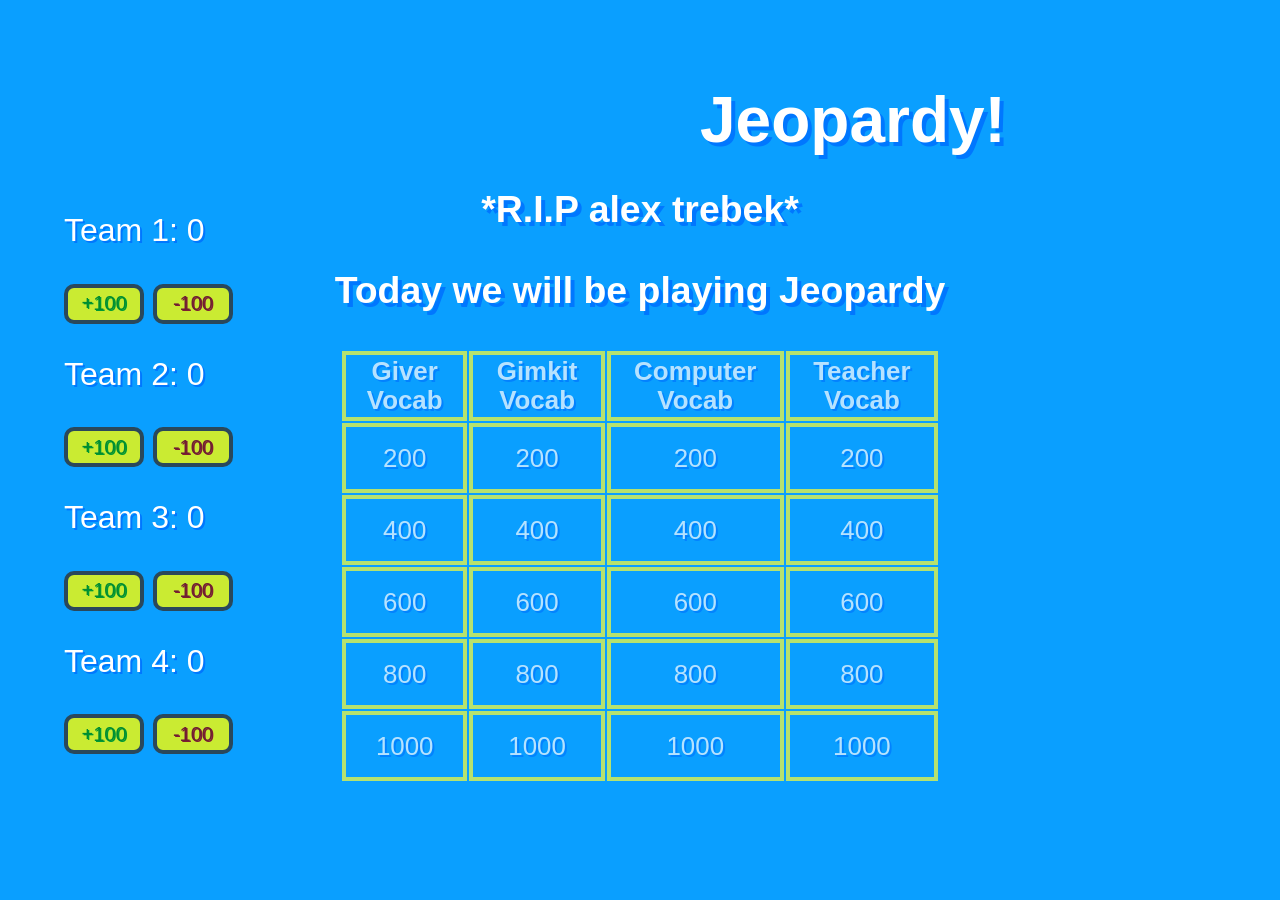
==== index.html @ 74b6b7cc "e" ====
<!DOCTYPE html>
<html lang="en">

<head>
    <meta charset="UTF-8">
    <meta http-equiv="X-UA-Compatible" content="IE=edge">
    <meta name="viewport" content="width=device-width, initial-scale=1.0">
    <title>Unit4Vocab2020-jeopardy</title>

    <link href="index.css" rel="stylesheet" type="text/css">
    <link href="popup.css" rel="stylesheet" type="text/css">
</head>

<body>
    <script src="index.js"></script>
    
    <div id="table">
        <center>
            <h1>Jeopardy!</h1>

            <br />
            <br />
            <br />
            <h3> *R.I.P alex trebek* </h3>
            <h3>Today we will be playing <b> Jeopardy </b> </h3>
            <table>
                <tr>

                    <th><span>Giver Vocab</span></th>
                    <th><span>Gimkit Vocab </span></th>
                    <th><span>Computer Vocab</span></th>
                    <th><span>Teacher Vocab</span></th>
                </tr>
                <tr>
                    <td><span>200</span></td>
                    <td><span>200</span></td>
                    <td><span>200</span></td>
                    <td><span>200</span></td>
                </tr>
                <tr>
                    <td><span>400</span></td>
                    <td><span>400</span></td>
                    <td><span>400</span></td>
                    <td><span>400</span></td>
                </tr>
                <tr>
                    <td><span>600</span></td>
                    <td><span>600</span></td>
                    <td><span>600</span></td>
                    <td><span>600</span></td>
                </tr>
    
                <tr>
                    <td><span>800</span></td>
                    <td><span>800</span></td>
                    <td><span>800</span></td>
                    <td><span>800</span></td>
                </tr>
    
                <tr>
                    <td><span>1000</span></td>
                    <td><span>1000</span></td>
                    <td><span>1000</span></td>
                    <td><span>1000</span></td>
                </tr>
            </table>
        </center>
    </div>

    <div id="scores">
        <p>Team 1: <span id="team1score">0</span></p>
        <button class="add" onclick="addPoints(1)">+100</button>
        <button class="subtract" onclick="subtractPoints(1)">-100</button>
        <p>Team 2: <span id="team2score">0</span></p>
        <button class="add" onclick="addPoints(2)">+100</button>
        <button class="subtract" onclick="subtractPoints(2)">-100</button>
        <p>Team 3: <span id="team3score">0</span></p>
        <button class="add" onclick="addPoints(3)">+100</button>
        <button class="subtract" onclick="subtractPoints(3)">-100</button>
        <p>Team 4: <span id="team4score">0</span></p>
        <button class="add" onclick="addPoints(4)">+100</button>
        <button class="subtract" onclick="subtractPoints(4)">-100</button>
        <!--<p>Team A: WE ARE THE GOATS :P</p>-->
    </div>
</body>

</html>
---- index.css ----
body {
    margin: 20px;
    padding: 20px;
    background-color:  rgb(10, 159, 255);
    color:  rgb(10, 159, 255);;
    font-family: 'Segoe UI', Roboto, Oxygen, Ubuntu, Cantarell, 'Open Sans', 'Helvetica Neue', sans-serif;
    font-style: bold;
    font-size: 200%;
    color: rgb(255, 255, 255);
    text-shadow: 4px 4px rgb(0, 119, 255);
    overflow-x: hidden;
}

table {
    width: 50%;
}

@keyframes example {
    0% {left: 25%;}
    25% {left: 55%;}
    50% {left: 300%;}
    50.001% {left: -300%;}
    75% {left: -25%}   
    100% {left: 25%}    
}

h1 {
    left: 55%;
    animation: example;
    animation-duration: 8s;
    animation-iteration-count: infinite;
    position: absolute;
}

th, td, tr {
    text-align: center;
    font-size: 90%;
    color: rgb(255, 255, 255);
    border: 4px solid rgb(255, 255, 50);
    border-collapse: collapse;
    height: 60px;
    text-shadow: 2px 2px rgb(0, 119, 255);
}

th, td {
    opacity: 0.7;
    transition: opacity 0.2s, border 0.8s;
}

th:hover, td:hover {
    opacity: 1.5;
    transition: opacity 0.1s, border 0.8s;
    overflow: auto;
    border: 4px solid rgb(255, 255, 150);
}

button {
    background-color: rgb(251, 255, 0);
    border: 4px solid #333;
    width: 80px;
    height: 40px;
    font-size: 20px;
    font-family: 'Segoe UI', Roboto, Oxygen, Ubuntu, Cantarell, 'Open Sans', 'Helvetica Neue', sans-serif;
    border-radius: 10px;
    font-style: bold;
    color: #440;
    text-shadow: 1.25px 1.25px rgb(151, 155, 0);
    opacity: 0.8;
    transition: opacity 0.1s;
}

button:hover {
    opacity: 1;
    transition: opacity 0.2s;
}

.add {
    color: #080;
    text-shadow: 1.25px 1.25px rgb(0, 155, 0);
}

.subtract {
    color: #800;
    text-shadow: 1.25px 1.25px rgb(155, 0, 0);
}

#table {
    position: relative;
}

#scores {
    position: absolute;
    left: 5%;
    top: 20%;
    width: 20%;
    text-shadow: 2px 2px rgb(0, 119, 255);
}
---- popup.css ----
/* Popup box BEGIN */
.hover_bkgr_fricc{
    background:rgba(0,0,0,.4);
    cursor:pointer;
    display:none;
    height:100%;
    position:fixed;
    text-align:center;
    top:0;
    width:100%;
    z-index:10000;
}
.hover_bkgr_fricc .helper{
    display:inline-block;
    height:100%;
    vertical-align:middle;
}
.hover_bkgr_fricc > div {
    background-color: #fff;
    box-shadow: 10px 10px 60px #555;
    display: inline-block;
    height: auto;
    max-width: 551px;
    min-height: 100px;
    vertical-align: middle;
    width: 60%;
    position: relative;
    border-radius: 8px;
    padding: 15px 5%;
}
.popupCloseButton {
    background-color: #fff;
    border: 3px solid #999;
    border-radius: 50px;
    cursor: pointer;
    display: inline-block;
    font-family: arial;
    font-weight: bold;
    position: absolute;
    top: -20px;
    right: -20px;
    font-size: 25px;
    line-height: 30px;
    width: 30px;
    height: 30px;
    text-align: center;
}
.popupCloseButton:hover {
    background-color: #ccc;
}
.trigger_popup_fricc {
    cursor: pointer;
    font-size: 20px;
    margin: 20px;
    display: inline-block;
    font-weight: bold;
}
/* Popup box BEGIN */
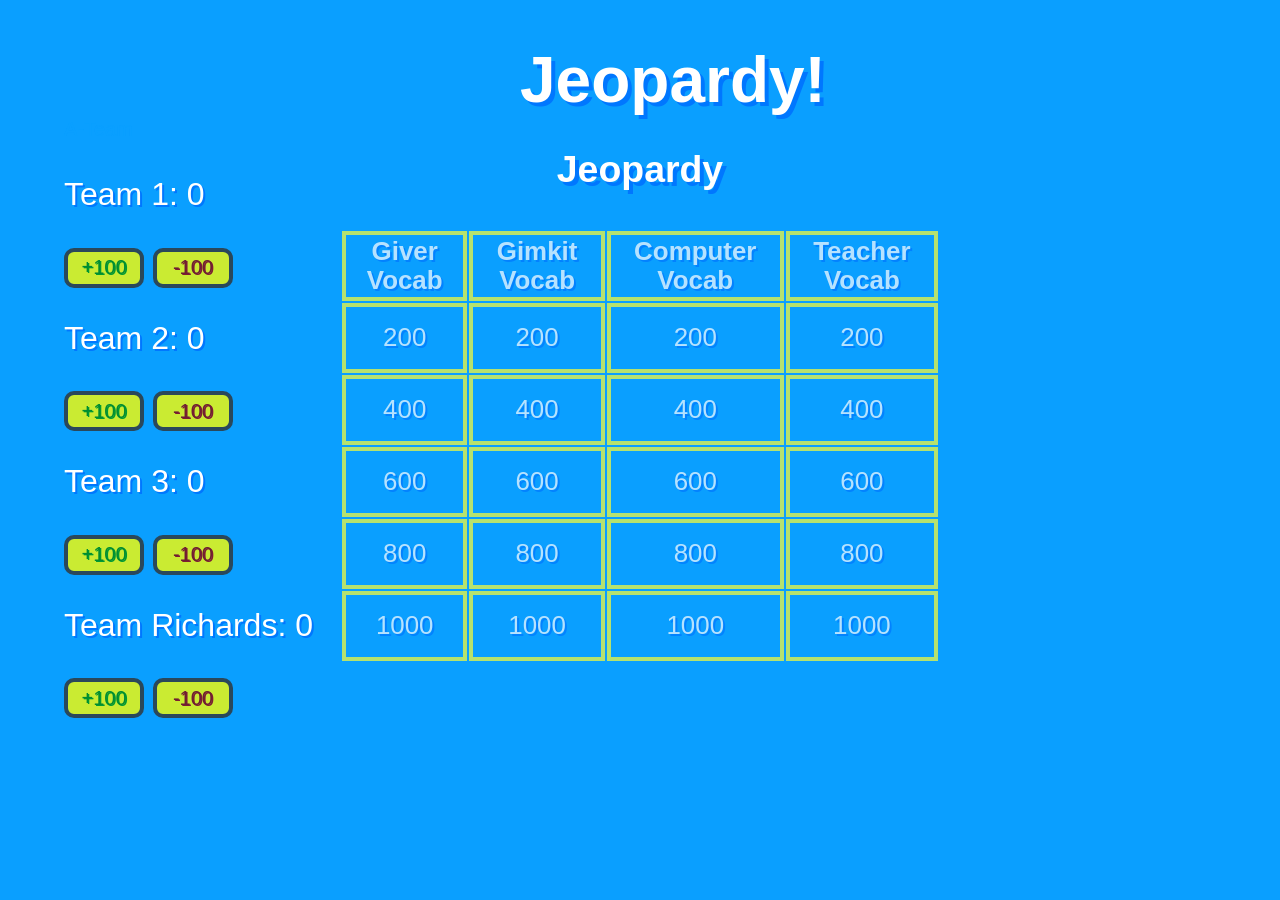
==== commit d016c6b2: "LETS GOO OFFICE HOUR FLEX" ====
--- a/index.html
+++ b/index.html
@@ -8,7 +8,6 @@
     <title>Unit4Vocab2020-jeopardy</title>
 
     <link href="index.css" rel="stylesheet" type="text/css">
-    <link href="popup.css" rel="stylesheet" type="text/css">
 </head>
 
 <body>
@@ -17,57 +16,53 @@
     <div id="table">
         <center>
             <h1>Jeopardy!</h1>
-
-            <br />
-            <br />
-            <br />
-            <h3> *R.I.P alex trebek* </h3>
-            <h3>Today we will be playing <b> Jeopardy </b> </h3>
+            <br>
+            <br>
+            <br>
+            <h3><b><div class="bounce"> Jeopardy </div></b> </h3>
             <table>
                 <tr>
-
                     <th><span>Giver Vocab</span></th>
                     <th><span>Gimkit Vocab </span></th>
                     <th><span>Computer Vocab</span></th>
                     <th><span>Teacher Vocab</span></th>
                 </tr>
                 <tr>
-                    <td><span>200</span></td>
-                    <td><span>200</span></td>
-                    <td><span>200</span></td>
-                    <td><span>200</span></td>
+                    <td><span class="button" data-modal="panel" category="1" number="1">200</span></td>
+                    <td><span class="button" data-modal="panel" category="2" number="1">200</span></td>
+                    <td><span class="button" data-modal="panel" category="3" number="1">200</span></td>
+                    <td><span class="button" data-modal="panel" category="4" number="1">200</span></td>
                 </tr>
                 <tr>
-                    <td><span>400</span></td>
-                    <td><span>400</span></td>
-                    <td><span>400</span></td>
-                    <td><span>400</span></td>
+                    <td><span class="button" data-modal="panel" category="1" number="2">400</span></td>
+                    <td><span class="button" data-modal="panel" category="2" number="2">400</span></td>
+                    <td><span class="button" data-modal="panel" category="3" number="2">400</span></td>
+                    <td><span class="button" data-modal="panel" category="4" number="2">400</span></td>
                 </tr>
                 <tr>
-                    <td><span>600</span></td>
-                    <td><span>600</span></td>
-                    <td><span>600</span></td>
-                    <td><span>600</span></td>
+                    <td><span class="button" data-modal="panel" category="1" number="3">600</span></td>
+                    <td><span class="button" data-modal="panel" category="2" number="3">600</span></td>
+                    <td><span class="button" data-modal="panel" category="3" number="3">600</span></td>
+                    <td><span class="button" data-modal="panel" category="4" number="3">600</span></td>
                 </tr>
-    
                 <tr>
-                    <td><span>800</span></td>
-                    <td><span>800</span></td>
-                    <td><span>800</span></td>
-                    <td><span>800</span></td>
+                    <td><span class="button" data-modal="panel" category="1" number="4">800</span></td>
+                    <td><span class="button" data-modal="panel" category="2" number="4">800</span></td>
+                    <td><span class="button" data-modal="panel" category="3" number="4">800</span></td>
+                    <td><span class="button" data-modal="panel" category="4" number="4">800</span></td>
                 </tr>
-    
                 <tr>
-                    <td><span>1000</span></td>
-                    <td><span>1000</span></td>
-                    <td><span>1000</span></td>
-                    <td><span>1000</span></td>
+                    <td><span class="button" data-modal="panel" category="1" number="5">1000</span></td>
+                    <td><span class="button" data-modal="panel" category="2" number="5">1000</span></td>
+                    <td><span class="button" data-modal="panel" category="3" number="5">1000</span></td>
+                    <td><span class="button" data-modal="panel" category="4" number="5">1000</span></td>
                 </tr>
             </table>
         </center>
     </div>
 
     <div id="scores">
+        <p><span class="bob" style="position:relative;transform: translateY(-15px);">A-Team</span></p>
         <p>Team 1: <span id="team1score">0</span></p>
         <button class="add" onclick="addPoints(1)">+100</button>
         <button class="subtract" onclick="subtractPoints(1)">-100</button>
@@ -77,11 +72,65 @@
         <p>Team 3: <span id="team3score">0</span></p>
         <button class="add" onclick="addPoints(3)">+100</button>
         <button class="subtract" onclick="subtractPoints(3)">-100</button>
-        <p>Team 4: <span id="team4score">0</span></p>
+        <p>Team Richards: <span id="team4score">0</span></p>
         <button class="add" onclick="addPoints(4)">+100</button>
         <button class="subtract" onclick="subtractPoints(4)">-100</button>
-        <!--<p>Team A: WE ARE THE GOATS :P</p>-->
+        <!--<p>Team A: Infinity WE ARE THE GOATS :P</p>-->
     </div>
+
+    <div id="panel" class="modal">
+      <div class="modal-content">
+        <div class="contact-form">
+            <span class="close">&times;</span>
+            <form action="/">
+                <h2 id="questionTitle"></h2>
+                <p id="questionAnswer"></p>
+                <span id="showAnswer" onclick="document.getElementById('questionAnswer').style='display: block;'"">SHOW ANSWER</span>
+            </form>
+          </div>
+      </div>
+    </div>
+
+    <script>
+        let modalBtns = [...document.querySelectorAll(".button")];
+        modalBtns.forEach(function(btn) {
+            btn.onclick = function() {
+                let modal = btn.getAttribute('data-modal');
+                document.getElementById(modal)
+                .style.display = "block";
+                let category = btn.getAttribute('category');
+                category = Number(category);
+                let number = btn.getAttribute('number');
+                number = Number(number);
+
+                console.log(category, number);
+                document.getElementById("questionAnswer").style = "opacity: 1;";
+
+                document.getElementById("questionTitle").innerHTML = theActualJeapordy[category - 1][number - 1]["question"];
+                document.getElementById("questionAnswer").innerHTML = theActualJeapordy[category - 1][number - 1]["answer"];
+                //document.getElementById("showAnswer").style = "opacity: 0;";
+
+                setTimout(() => {
+                    document.getElementById("showAnswer").style = "opacity: 0;";
+                }, 20);
+            }
+        });
+
+        let closeBtns = [...document.querySelectorAll(".close")];
+        closeBtns.forEach(function(btn) {
+            btn.onclick = function() {
+                let modal = btn.closest('.modal');
+                modal.style.display = "none";
+                document.getElementById("questionAnswer").style = "display: none;";
+            }
+        });
+
+        window.onclick = function(event) {
+            if(event.target.className === "modal") {
+                event.target.style.display = "none";
+            }
+        }
+    </script>
 </body>
 
-</html>+</html>
--- a/index.css
+++ b/index.css
@@ -1,97 +1,281 @@
 body {
-    margin: 20px;
-    padding: 20px;
-    background-color:  rgb(10, 159, 255);
-    color:  rgb(10, 159, 255);;
-    font-family: 'Segoe UI', Roboto, Oxygen, Ubuntu, Cantarell, 'Open Sans', 'Helvetica Neue', sans-serif;
+  margin-left: 20px;
+  padding-left: 20px;
+  margin-right: 20px;
+  padding-right: 20px;
+  margin-top: 0px;
+  padding-top: 0px;
+  background-color: rgb(10, 159, 255);
+  color: rgb(10, 159, 255);
+  font-family: "Segoe UI", Roboto, Oxygen, Ubuntu, Cantarell, "Open Sans",
+    "Helvetica Neue", sans-serif;
+  font-style: bold;
+  font-size: 200%;
+  color: rgb(255, 255, 255);
+  text-shadow: 4px 4px rgb(0, 119, 255);
+  overflow-x: hidden;
+}
+
+table {
+  width: 50%;
+}
+
+@keyframes bounce {
+  0%,
+  20%,
+  50%,
+  80%,
+  100% {
+    transform: translateY(0);
+    color: #fff;
+  }
+  40% {
+    transform: translateY(-40px);
+    color: #0f0;
+  }
+  60% {
+    transform: translateY(-15px);
+    color: #00f;
+  }
+  90% {
+    transform: translateY(-5px);
+    color: royalblue;
+  }
+}
+
+@keyframes bounce_rotate {
+  0%,
+  20%,
+  50%,
+  80%,
+  100% {
+    transform: translateY(0);
+    color: #fff;
+  }
+  40% {
+    transform: rotate(180);
+  }
+  60% {
+    transform: translateY(-15px);
+    color: #00f;
+  }
+  90% {
+    transform: translateY(-5px);
+    color: royalblue;
+  }
+}
+
+.bounce {
+  animation-name: bounce;
+  animation-duration: 1.8s;
+  animation-iteration-count: 10;
+}
+
+.bob {
+  color: rgb(10, 159, 255);
+  text-shadow: 0px 0px rgb(10, 159, 255);
+  transition: color 2s;
+  font-size: 20px;
+  /* font-size: 20px; */
+}
+
+.bob:hover {
+  color: rgb(255, 255, 255);
+  transition: color 1s;
+}
+
+@keyframes example {
+  0% {
+    left: 40%;
+    color: #fff;
+  }
+  8% {
+    color: #f00;
+  }
+  16% {
+    color: #0f0;
+  }
+  33% {
+    left: 64%;
+    color: #0f0;
+  }
+  37% {
+    left: 64%;
+    color: #00f;
+  }
+  50% {
+    left: 300%;
+    color: #00f;
+  }
+  50.001% {
+    left: -300%;
+  }
+  67% {
+    left: -300%;
+    color: #00f;
+  }
+  84% {
+    left: -25%;
+    color: #f0f;
+  }
+  90% {
+    left: 20%;
+    color: #f00;
+  }
+  100% {
+    left: 40%;
+    color: #fff;
+  }
+}
+
+@keyframes example_rotate {
+  0% {
+    transform: rotate(0deg);
+  }
+  33% {
+    transform: rotate(10deg);
+  }
+  50% {
+    transform: rotate(1080deg);
+  }
+  80% {
+    transform: rotate(60deg);
+  }
+  90% {
+    transform: rotate(-10deg);
+  }
+  100% {
+    transform: rotate(0deg);
+  }
+}
+
+h1 {
+  left: 40%;
+  animation: example, example_rotate;
+  animation-duration: 6s;
+  animation-iteration-count: 3;
+  position: absolute;
+}
+
+th,
+td,
+tr {
+  text-align: center;
+  font-size: 90%;
+  color: rgb(255, 255, 255);
+  border: 4px solid rgb(255, 255, 50);
+  border-collapse: collapse;
+  height: 60px;
+  text-shadow: 2px 2px rgb(0, 119, 255);
+}
+
+th,
+td {
+  opacity: 0.7;
+  transition: opacity 0.2s, border 0.8s;
+}
+
+th:hover,
+td:hover {
+  opacity: 1.5;
+  transition: opacity 0.1s, border 0.8s;
+  overflow: auto;
+  border: 4px solid rgb(255, 255, 150);
+}
+
+button {
+  background-color: rgb(251, 255, 0);
+  border: 4px solid #333;
+  width: 80px;
+  height: 40px;
+  font-size: 20px;
+  font-family: "Segoe UI", Roboto, Oxygen, Ubuntu, Cantarell, "Open Sans",
+    "Helvetica Neue", sans-serif;
+  border-radius: 10px;
+  font-style: bold;
+  color: #440;
+  text-shadow: 1.25px 1.25px rgb(151, 155, 0);
+  opacity: 0.8;
+  transition: opacity 0.1s;
+}
+
+button:hover {
+  opacity: 1;
+  transition: opacity 0.2s;
+}
+
+.add {
+  color: #080;
+  text-shadow: 1.25px 1.25px rgb(0, 155, 0);
+}
+
+.subtract {
+  color: #800;
+  text-shadow: 1.25px 1.25px rgb(155, 0, 0);
+}
+
+#table {
+  position: relative;
+}
+
+#scores {
+  position: absolute;
+  left: 5%;
+  top: 75px;
+  width: 20%;
+  text-shadow: 2px 2px rgb(0, 119, 255);
+}
+
+.modal {
+  display: none;
+  position: fixed;
+  z-index: 8;
+  left: 0;
+  top: 0;
+  width: 100%;
+  height: 100%;
+  overflow: auto;
+  background-color: rgb(0, 0, 0);
+  background-color: rgba(0, 0, 0, 0.4);
+}
+
+.modal-content {
+  margin: 50px auto;
+  width: 60%;
+}
+
+form {
+  padding: 25px;
+  margin: 25px;
+  box-shadow: 0 2px 5px rgb(0, 119, 255);
+  background: rgb(10, 159, 255);
+}
+
+.close {
+  color: #aaa;
+  float: right;
+  font-size: 28px;
+  font-weight: bold;
+  text-shadow: none;
+}
+
+.close:hover,
+.close:focus {
+  color: #fff;
+  text-decoration: none;
+  cursor: pointer;
+}
+
+#questionAnswer {
+    display: none;
+}
+
+#showAnswer {
+    display: block;
+    background-color: rgb(0, 119, 255);
+    text-shadow: none;
+    padding: 10px;
+    text-align: center;
     font-style: bold;
-    font-size: 200%;
-    color: rgb(255, 255, 255);
-    text-shadow: 4px 4px rgb(0, 119, 255);
-    overflow-x: hidden;
-}
-
-table {
-    width: 50%;
-}
-
-@keyframes example {
-    0% {left: 25%;}
-    25% {left: 55%;}
-    50% {left: 300%;}
-    50.001% {left: -300%;}
-    75% {left: -25%}   
-    100% {left: 25%}    
-}
-
-h1 {
-    left: 55%;
-    animation: example;
-    animation-duration: 8s;
-    animation-iteration-count: infinite;
-    position: absolute;
-}
-
-th, td, tr {
-    text-align: center;
-    font-size: 90%;
-    color: rgb(255, 255, 255);
-    border: 4px solid rgb(255, 255, 50);
-    border-collapse: collapse;
-    height: 60px;
-    text-shadow: 2px 2px rgb(0, 119, 255);
-}
-
-th, td {
-    opacity: 0.7;
-    transition: opacity 0.2s, border 0.8s;
-}
-
-th:hover, td:hover {
-    opacity: 1.5;
-    transition: opacity 0.1s, border 0.8s;
-    overflow: auto;
-    border: 4px solid rgb(255, 255, 150);
-}
-
-button {
-    background-color: rgb(251, 255, 0);
-    border: 4px solid #333;
-    width: 80px;
-    height: 40px;
-    font-size: 20px;
-    font-family: 'Segoe UI', Roboto, Oxygen, Ubuntu, Cantarell, 'Open Sans', 'Helvetica Neue', sans-serif;
-    border-radius: 10px;
-    font-style: bold;
-    color: #440;
-    text-shadow: 1.25px 1.25px rgb(151, 155, 0);
-    opacity: 0.8;
-    transition: opacity 0.1s;
-}
-
-button:hover {
-    opacity: 1;
-    transition: opacity 0.2s;
-}
-
-.add {
-    color: #080;
-    text-shadow: 1.25px 1.25px rgb(0, 155, 0);
-}
-
-.subtract {
-    color: #800;
-    text-shadow: 1.25px 1.25px rgb(155, 0, 0);
-}
-
-#table {
-    position: relative;
-}
-
-#scores {
-    position: absolute;
-    left: 5%;
-    top: 20%;
-    width: 20%;
-    text-shadow: 2px 2px rgb(0, 119, 255);
-}
+    font-size: 150%;
+}
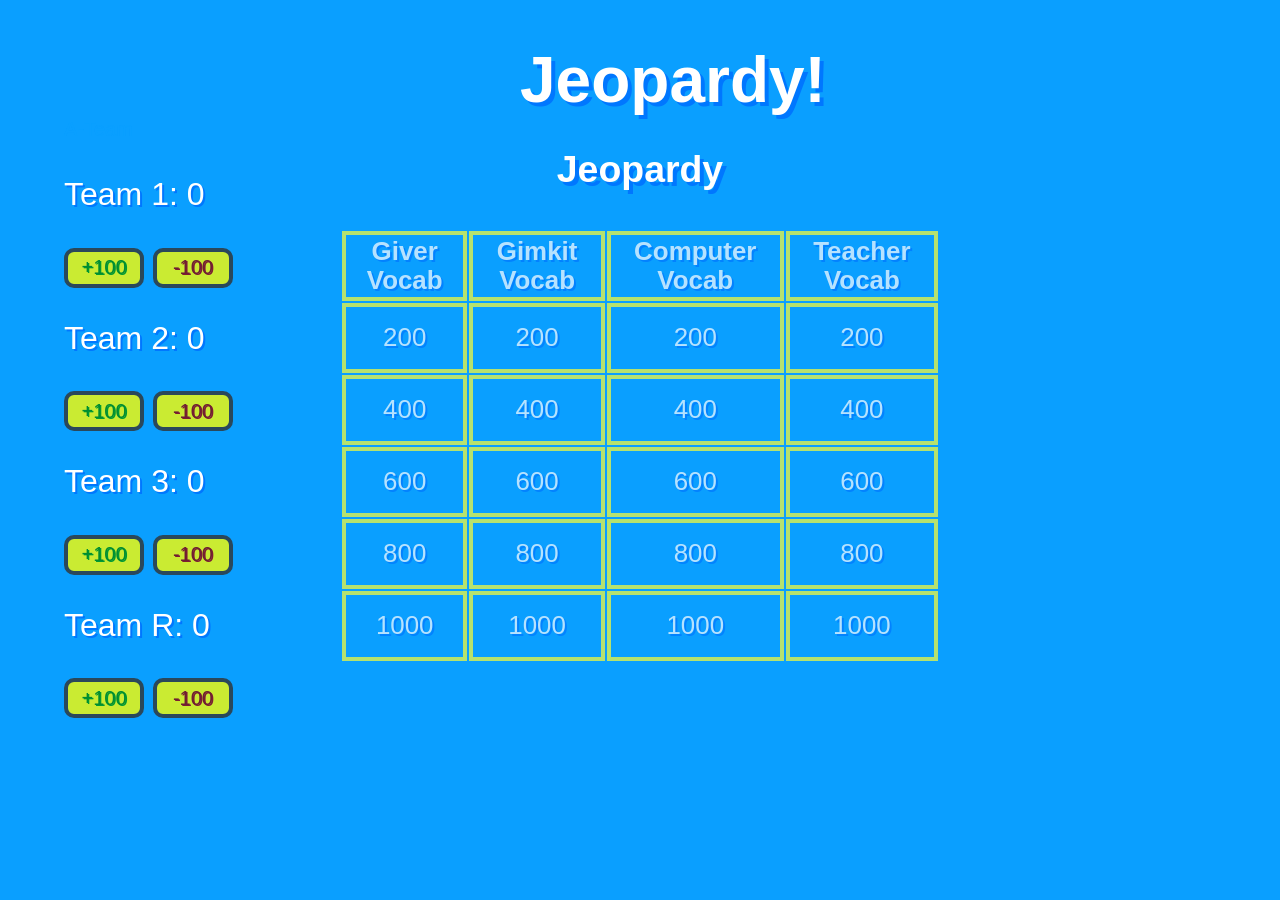
==== commit 5b6ec3a7: "idk what they did im just adding it" ====
--- a/index.html
+++ b/index.html
@@ -72,10 +72,10 @@
         <p>Team 3: <span id="team3score">0</span></p>
         <button class="add" onclick="addPoints(3)">+100</button>
         <button class="subtract" onclick="subtractPoints(3)">-100</button>
-        <p>Team Richards: <span id="team4score">0</span></p>
+        <p>Team R: <span id="team4score">0</span></p>
         <button class="add" onclick="addPoints(4)">+100</button>
         <button class="subtract" onclick="subtractPoints(4)">-100</button>
-        <!--<p>Team A: Infinity WE ARE THE GOATS :P</p>-->
+        <!--<p>Team A: ∞!!!!!!!!!!!!!∞, ∞ times :P</p>-->
     </div>
 
     <div id="panel" class="modal">
@@ -85,7 +85,7 @@
             <form action="/">
                 <h2 id="questionTitle"></h2>
                 <p id="questionAnswer"></p>
-                <span id="showAnswer" onclick="document.getElementById('questionAnswer').style='display: block;'"">SHOW ANSWER</span>
+                <span id="showAnswer" onclick="document.getElementById('questionAnswer').style='display: block;'"">Give Up???</span>
             </form>
           </div>
       </div>
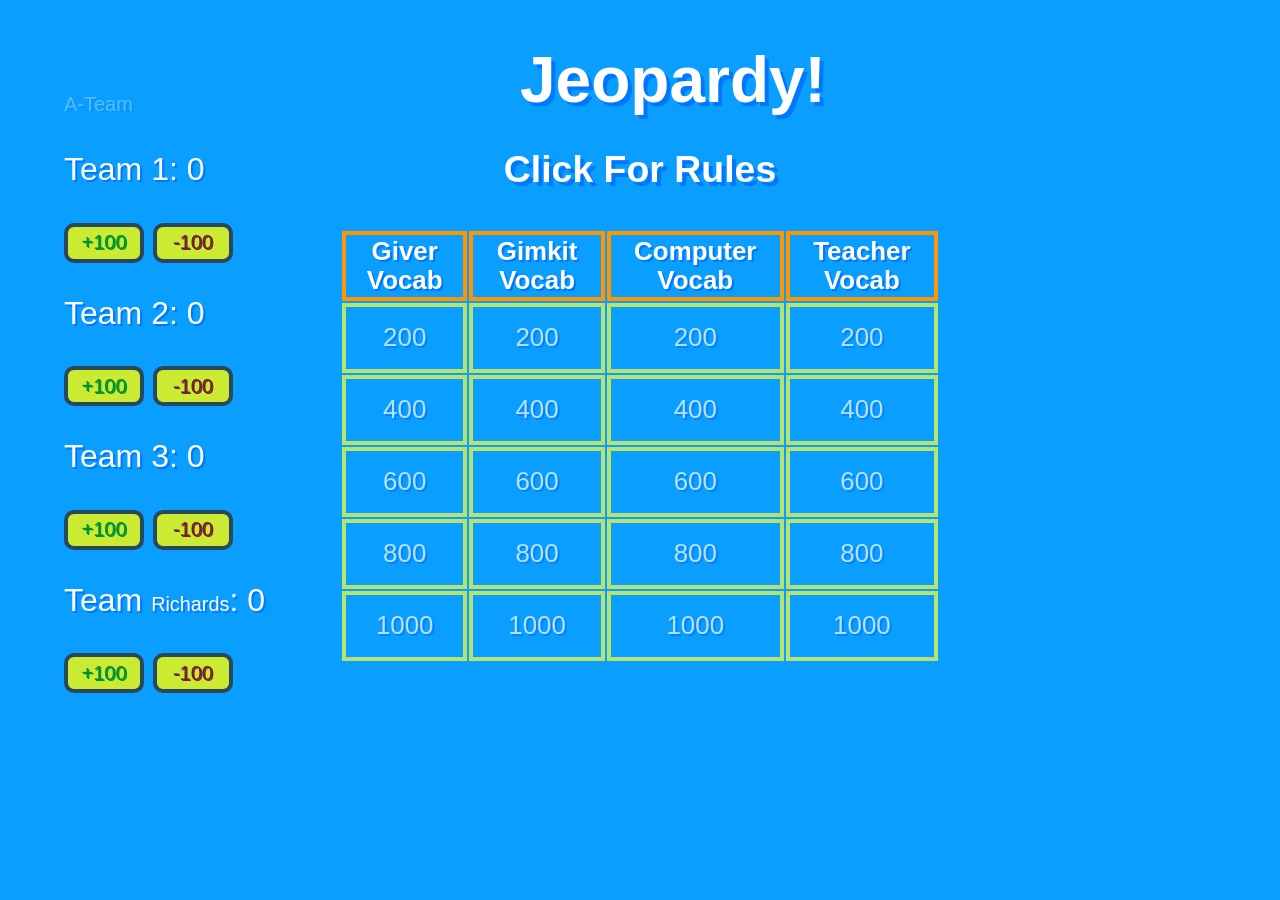
==== commit d21f9dcc: "Added best easter egg ever" ====
--- a/index.html
+++ b/index.html
@@ -19,13 +19,13 @@
             <br>
             <br>
             <br>
-            <h3><b><div class="bounce"> Jeopardy </div></b> </h3>
+            <h3><b><span class="bounce button2" data-modal="panel" category="5" number="1">Click For Rules</span></b></h3>
             <table>
-                <tr>
-                    <th><span>Giver Vocab</span></th>
-                    <th><span>Gimkit Vocab </span></th>
-                    <th><span>Computer Vocab</span></th>
-                    <th><span>Teacher Vocab</span></th>
+                <tr class="category">
+                    <th class="category"><span>Giver Vocab</span></th>
+                    <th class="category"><span>Gimkit Vocab </span></th>
+                    <th class="category"><span>Computer Vocab</span></th>
+                    <th class="category"><span>Teacher Vocab</span></th>
                 </tr>
                 <tr>
                     <td><span class="button" data-modal="panel" category="1" number="1">200</span></td>
@@ -72,7 +72,7 @@
         <p>Team 3: <span id="team3score">0</span></p>
         <button class="add" onclick="addPoints(3)">+100</button>
         <button class="subtract" onclick="subtractPoints(3)">-100</button>
-        <p>Team R: <span id="team4score">0</span></p>
+        <p>Team <span id="richards">Richards</span>: <span id="team4score">0</span></p>
         <button class="add" onclick="addPoints(4)">+100</button>
         <button class="subtract" onclick="subtractPoints(4)">-100</button>
         <!--<p>Team A: ∞!!!!!!!!!!!!!∞, ∞ times :P</p>-->
@@ -81,11 +81,12 @@
     <div id="panel" class="modal">
       <div class="modal-content">
         <div class="contact-form">
-            <span class="close">&times;</span>
+            <button class="close">X</button>
             <form action="/">
                 <h2 id="questionTitle"></h2>
                 <p id="questionAnswer"></p>
-                <span id="showAnswer" onclick="document.getElementById('questionAnswer').style='display: block;'"">Give Up???</span>
+                <span id="timer"></span>
+                <span id="showAnswer" onclick="document.getElementById('questionAnswer').style='display: block;'"">TIME'S UP, CLICK FOR ANSWER</span>
             </form>
           </div>
       </div>
@@ -103,33 +104,88 @@
                 let number = btn.getAttribute('number');
                 number = Number(number);
 
-                console.log(category, number);
                 document.getElementById("questionAnswer").style = "opacity: 1;";
 
                 document.getElementById("questionTitle").innerHTML = theActualJeapordy[category - 1][number - 1]["question"];
                 document.getElementById("questionAnswer").innerHTML = theActualJeapordy[category - 1][number - 1]["answer"];
-                //document.getElementById("showAnswer").style = "opacity: 0;";
+                document.getElementById("showAnswer").style = "display: none;";
+                
+                let closeBtns = [...document.querySelectorAll(".close")];
+                closeBtns.forEach(function(btn) {btn.onclick = function() {}});
 
-                setTimout(() => {
-                    document.getElementById("showAnswer").style = "opacity: 0;";
-                }, 20);
+                let seconds = 10;
+
+                setTimeout(() => {
+                    document.getElementById("showAnswer").style = "display: block;";
+                }, seconds * 1000);
+
+                document.getElementById("timer").innerHTML = seconds;
+                seconds -= 1;
+
+                var x = setInterval(function() {
+                    document.getElementById("timer").innerHTML = seconds;
+
+                    // If the count down is finished, write some text
+                    if (seconds <= 0) {
+                        clearInterval(x);
+                        document.getElementById("timer").innerHTML = "";
+                        // let closeBtns = [...document.querySelectorAll(".close")];
+                        closeBtns.forEach(function(btn) {
+                            btn.onclick = function() {
+                                let modal = btn.closest('.modal');
+                                modal.style.display = "none";
+                                document.getElementById("questionAnswer").style = "display: none;";
+                            }
+                        });
+                    }
+
+                    seconds -= 1;
+                }, 1000);
+                
+                btn.parentNode.style = "background-color: #f00; border-color: #f00;";
+                btn.parentNode.removeChild(btn);
             }
         });
 
-        let closeBtns = [...document.querySelectorAll(".close")];
-        closeBtns.forEach(function(btn) {
+        let modalBtns2 = [...document.querySelectorAll(".button2")];
+        modalBtns2.forEach(function(btn) {
             btn.onclick = function() {
-                let modal = btn.closest('.modal');
-                modal.style.display = "none";
-                document.getElementById("questionAnswer").style = "display: none;";
+                let modal = btn.getAttribute('data-modal');
+                document.getElementById(modal)
+                .style.display = "block";
+                let category = btn.getAttribute('category');
+                category = Number(category);
+                let number = btn.getAttribute('number');
+                number = Number(number);
+
+                document.getElementById("questionAnswer").style = "opacity: 1;";
+
+                document.getElementById("questionTitle").innerHTML = theActualJeapordy[category - 1][number - 1]["question"];
+                document.getElementById("questionAnswer").innerHTML = theActualJeapordy[category - 1][number - 1]["answer"];
+                document.getElementById("showAnswer").style = "display: none;";
+
+                let closeBtns = [...document.querySelectorAll(".close")];
+                closeBtns.forEach(function(btn) {
+                    btn.onclick = function() {
+                        let modal = btn.closest('.modal');
+                        modal.style.display = "none";
+                        document.getElementById("questionAnswer").style = "display: none;";
+                    }
+                });
+
+                document.getElementById('questionAnswer').style='display: block;';
             }
         });
 
-        window.onclick = function(event) {
-            if(event.target.className === "modal") {
-                event.target.style.display = "none";
-            }
-        }
+        // mouseover
+        let bobEasterEgg = [...document.querySelectorAll(".bob")];
+        bobEasterEgg.forEach(function(elem) {
+            elem.addEventListener("mouseover", function() {
+                setTimeout(() => {
+                    window.location.replace("/08riyf9q87ehf8779hbufykYO8AFITT6320W9");
+                }, 1000);
+            }); 
+        });
     </script>
 </body>
 
--- a/index.css
+++ b/index.css
@@ -69,19 +69,20 @@
   animation-name: bounce;
   animation-duration: 1.8s;
   animation-iteration-count: 10;
+  display:block;
 }
 
 .bob {
-  color: rgb(10, 159, 255);
-  text-shadow: 0px 0px rgb(10, 159, 255);
-  transition: color 2s;
+  color: rgb(255, 255, 255);
   font-size: 20px;
   /* font-size: 20px; */
+  opacity: 0.3;
+  transition: opacity 0.5s;
 }
 
 .bob:hover {
-  color: rgb(255, 255, 255);
-  transition: color 1s;
+  opacity: 1;
+  transition: opacity 0.5s;
 }
 
 @keyframes example {
@@ -221,7 +222,7 @@
 #scores {
   position: absolute;
   left: 5%;
-  top: 75px;
+  top: 50px;
   width: 20%;
   text-shadow: 2px 2px rgb(0, 119, 255);
 }
@@ -252,18 +253,24 @@
 }
 
 .close {
-  color: #aaa;
+  color: #000;
   float: right;
   font-size: 28px;
   font-weight: bold;
   text-shadow: none;
+  opacity: 0.8;
+  transition: opacity 0.1s;
+  height: 50px;
+  transform: translateY(-15px);
 }
 
 .close:hover,
 .close:focus {
-  color: #fff;
+  color: #000;
   text-decoration: none;
   cursor: pointer;
+  opacity: 1;
+  transition: opacity 0.2s;
 }
 
 #questionAnswer {
@@ -279,3 +286,17 @@
     font-style: bold;
     font-size: 150%;
 }
+
+.category {
+  opacity: 1;
+  border: 4px solid rgb(255, 150, 0);
+}
+
+.category:hover {
+  opacity: 1;
+  border: 4px solid rgb(255, 0, 0);
+}
+
+#richards {
+  font-size: 62%;
+}
